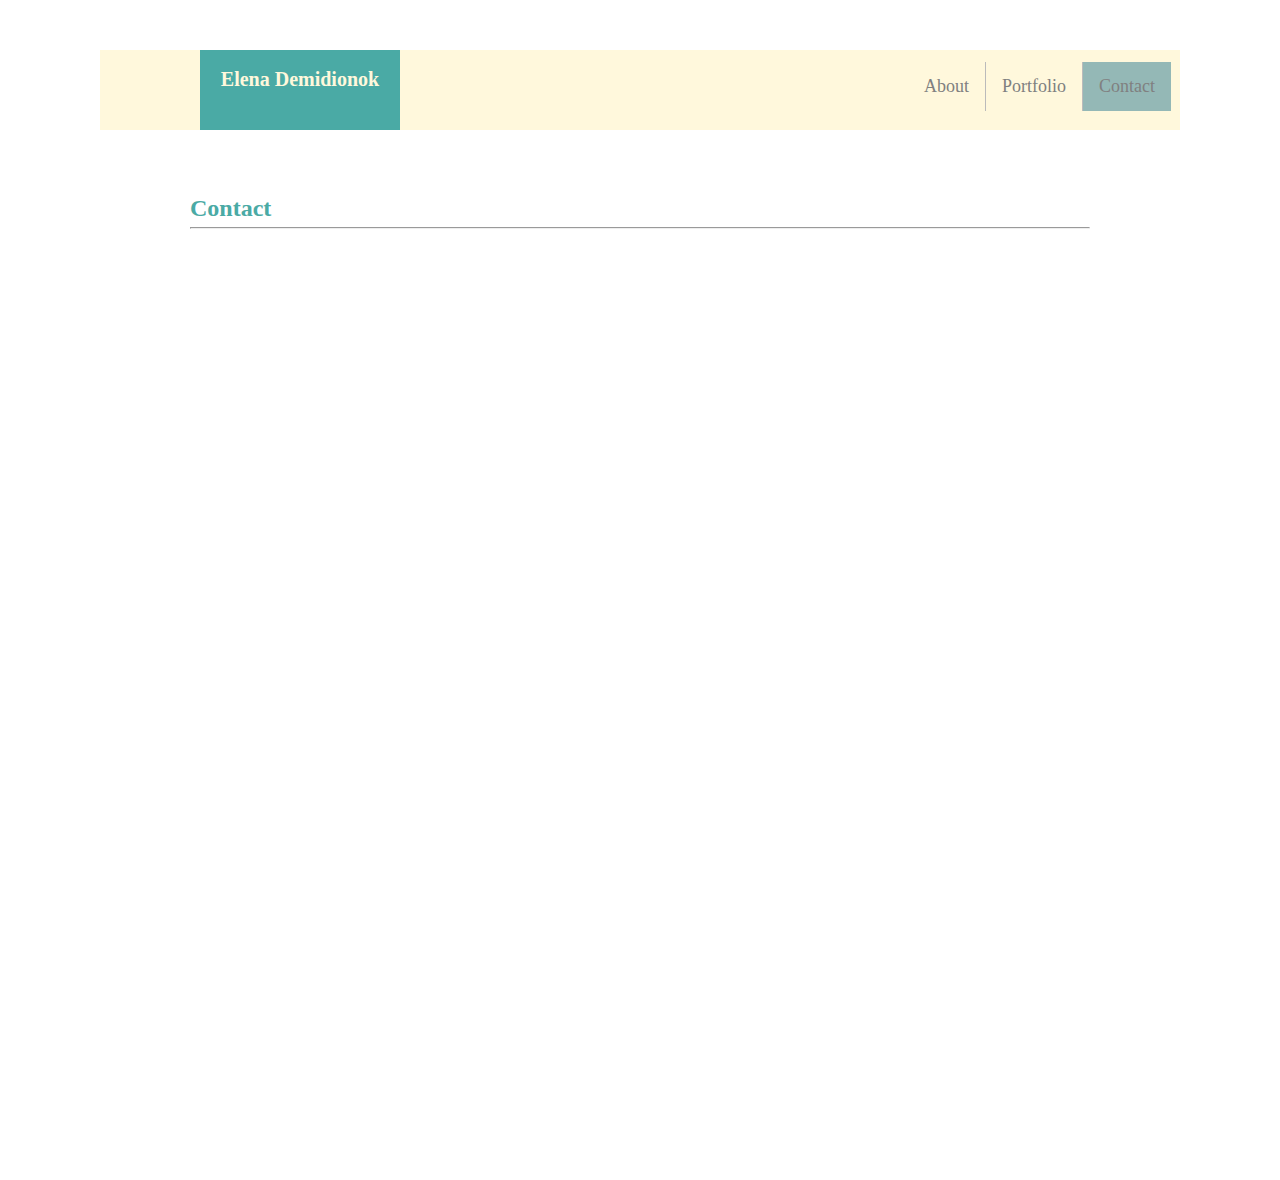
==== contact.html @ 54cc3ce8 "making html pages and css" ====
<!DOCTYPE html>
<html>
  <head>
       <title>Portfolio</title>
       <link href="assets/css/style.css" rel="stylesheet">
  </head>
   <header> 
      <div id="name">
           <h1>Elena Demidionok</h1>
      </div>   
            <ul>
                <li><a  href="contact.html" class="active" >Contact</a></li>
                <li><a href="portfolio.html" >Portfolio</a></li>
                <li style="float:right" ><a href="index.html">About</a></li>
             </ul>
  </header>
  <body>
        <div class="block">
           
           <h2 class="about">Contact</h2>
                       
           <hr>
       <div>
  </body>

</html>
---- assets/css/style.css ----
* {
    box-sizing: border-box;
}
html, body {
    height: 100%;
    margin: 0;
  }


body {
   
    background-image: url(https://wallpaper.wiki/wp-content/uploads/2017/04/wallpaper.wiki-Flock-Backgrounds-PIC-WPB004577.jpg);
    height:100%;
}

header {
    background-color: cornsilk;
    margin-top: 50px;
    margin-left: 100px;
    margin-right: 100px;
    position: relative;
}   
#name {
    position: relative;
    background-color: #4aaaa5;
    font-family: Georgia, 'Times New Roman', Times, serif;
    font-size: 10px;
    text-align: center;
    color: cornsilk;
    height: 80px;
    width: 200px;
    margin-left: 100px;
    padding: 5px;
   
}

ul {
    position: absolute;
    bottom: 10px;
    right: 0;
    list-style-type: none;
    margin: 0;
    padding: 9px;
    overflow: hidden;
    background-color: cornsilk;
  }
  
  li {
    float: right;
    border-right:1px solid #bbb;
  }

  li:first-child {
    border-right: none;
  }
  
  li a {
    display: block;
    color: grey;
    text-align: center;
    padding: 14px 16px;
    font-size: 18px;
    font-family: Georgia, 'Times New Roman', Times, serif;
    text-decoration: none;
  }
  
  li a:hover:not(.active) {
    background-color: lightgrey;
  }
  
  .active {
    background-color: #94b8b6;
  }
 
hr {
    color: darkgray;
    size:3px;
    width: 900px;
    align-self: center;

}

.about {
    position: relative;
    top: 15px;
    text-align: left;
    color: #4aaaa5;
    margin-left: 30px;
    font-family: Georgia, 'Times New Roman', Times, serif;
}

.block {
    background-color: white;
    width: 960px;
    height: 1000px;
    display: block;
    margin: auto;
    margin-top: 50px;
    margin-bottom: 100px;
    position: relative;
}



#image {
     float: left;
     width: 300px;
     height: 200px;
     margin-left: 30px;
     margin-right:20px;

}

.clearfix::after {
    content: "";
    clear: both;
    display: table;
  }

  p { 
    text-align: justify;
    font-family: Arial, Helvetica, sans-serif;
    font-size: 18px;
    color:gray;
    margin-left: 30px;
    margin-right: 30px;
    margin-bottom: 50px;
    
  }
  .footer {
    position:sticky;
    bottom: 0;
    height: 50px;
    width: 1200px;
    color: #4aaaa5;
    text-align: center;
    background-color: cornsilk;
    font-size: 10px;
    margin-left: 100px;
    margin-right: 100px;
  
 }
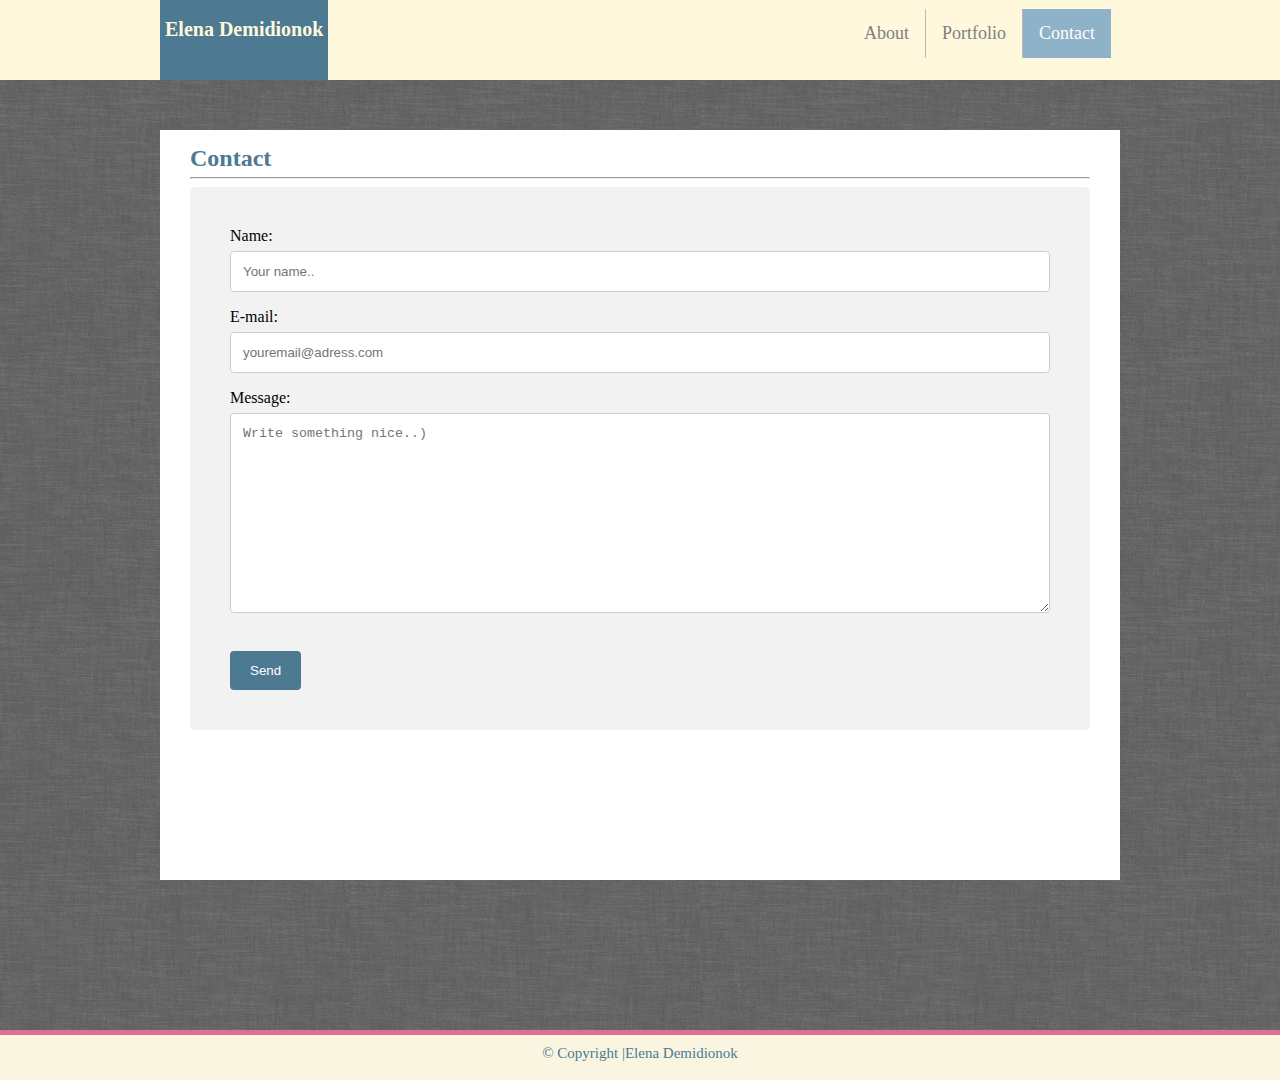
==== commit 044fea01: "adding Portfolio and Contact pages" ====
--- a/contact.html
+++ b/contact.html
@@ -2,25 +2,64 @@
 <html>
   <head>
        <title>Portfolio</title>
-       <link href="assets/css/style.css" rel="stylesheet">
+       <link href="./assets/css/style.css" rel="stylesheet">
   </head>
    <header> 
-      <div id="name">
-           <h1>Elena Demidionok</h1>
-      </div>   
+        <div class="headercontainer">
+            <div id="name">
+                <h1>Elena Demidionok</h1>
+           </div>   
             <ul>
                 <li><a  href="contact.html" class="active" >Contact</a></li>
                 <li><a href="portfolio.html" >Portfolio</a></li>
                 <li style="float:right" ><a href="index.html">About</a></li>
              </ul>
-  </header>
+        </div>
+   </header>
   <body>
-        <div class="block">
+        <!--Page wrapper-->
+         <div class="page-wrapper">
+              <div class="block">
+
+                   <h2 class="about">Contact</h2>
+                   <hr>
+
+                    <!-- container-contact-form--> 
+                   <div class="container-contact-form">
+
+                          <form action="mailto:vhelen0404@gmail.com" method="post" enctype="text/plain">
+                           Name:<br>
+                          <input type="text" name="name" placeholder="Your name.."><br>
+                          E-mail:<br>
+                          <input type="text" name="mail" placeholder="youremail@adress.com"><br>
+                          Message:<br>
+                          <textarea type="text" name="comment" placeholder="Write something nice..)" style="height:200px"></textarea>
+                              <br><br>
+                          <input type="submit" value="Send">
+                           </form>
+                   </div>  
+                   <!--// container-contact-form-->    
+              </div>
+              <!--//block-->
+
+                        
+                    
+
            
-           <h2 class="about">Contact</h2>
-                       
-           <hr>
-       <div>
+         </div>
+           <!--// page wrapper-->
+            
+
+        
+ 
+         <!-- footer-->
+         <div class="footer">
+              <div class="footer-bottom">
+                   &copy; Copyright |Elena Demidionok
+              </div>
+
+         </div>
+         <!--// footer-->
   </body>
 
 </html>--- a/assets/css/style.css
+++ b/assets/css/style.css
@@ -6,38 +6,53 @@
     margin: 0;
   }
 
+  .page-wrapper {
+    min-height: 100%;
+  }
 
 body {
    
-    background-image: url(https://wallpaper.wiki/wp-content/uploads/2017/04/wallpaper.wiki-Flock-Backgrounds-PIC-WPB004577.jpg);
+    background-image: url('../images/grey_wash.png');
     height:100%;
 }
 
 header {
     background-color: cornsilk;
-    margin-top: 50px;
-    margin-left: 100px;
-    margin-right: 100px;
-    position: relative;
+    position: relative;
+    width: 100%;
+    left: 0;
 }   
+
+.headercontainer {
+         background-color: cornsilk;
+         width: 960px;
+         height: 80px;
+         
+         margin: 0 auto;
+
+
+}
 #name {
-    position: relative;
-    background-color: #4aaaa5;
-    font-family: Georgia, 'Times New Roman', Times, serif;
-    font-size: 10px;
-    text-align: center;
-    color: cornsilk;
-    height: 80px;
-    width: 200px;
-    margin-left: 100px;
-    padding: 5px;
-   
+  position: relative;
+  float: left;
+  background-color: #4d7992;
+  font-family: Georgia, 'Times New Roman', Times, serif;
+  font-size: 10px;
+  text-align: center;
+  color: cornsilk;
+  height: 80px;
+  width: 45px
+  margin: 0 auto;
+  padding: 5px;
+  top: 0;
+ 
+ 
 }
 
 ul {
-    position: absolute;
-    bottom: 10px;
-    right: 0;
+    position: relative;
+    float: right;
+    margin: 0 auto;
     list-style-type: none;
     margin: 0;
     padding: 9px;
@@ -52,6 +67,7 @@
 
   li:first-child {
     border-right: none;
+    
   }
   
   li a {
@@ -69,7 +85,9 @@
   }
   
   .active {
-    background-color: #94b8b6;
+    background-color: #73a1c3;
+    opacity: 80%;
+    color: white;
   }
  
 hr {
@@ -84,7 +102,7 @@
     position: relative;
     top: 15px;
     text-align: left;
-    color: #4aaaa5;
+    color: #4d7992;
     margin-left: 30px;
     font-family: Georgia, 'Times New Roman', Times, serif;
 }
@@ -92,7 +110,7 @@
 .block {
     background-color: white;
     width: 960px;
-    height: 1000px;
+    height: 750px;
     display: block;
     margin: auto;
     margin-top: 50px;
@@ -119,6 +137,7 @@
 
   p { 
     text-align: justify;
+    position: relative;
     font-family: Arial, Helvetica, sans-serif;
     font-size: 18px;
     color:gray;
@@ -127,16 +146,95 @@
     margin-bottom: 50px;
     
   }
-  .footer {
-    position:sticky;
+  
+  .flex-container {
+    display: flex;
+    flex-wrap: wrap;
+    background-color: lightgrey;
+  }
+  
+  .flex-container > div {
+    background-color: #f1f1f1;
+    width: 300px;
+    margin: 10px;
+    text-align: center;
+    line-height: 75px;
+    font-size: 30px; 
+  }
+  
+
+  .container {
+    position: relative;
+  }
+  .text-block {
+    
+    position: relative;
+    width: 300px;
     bottom: 0;
-    height: 50px;
-    width: 1200px;
-    color: #4aaaa5;
-    text-align: center;
-    background-color: cornsilk;
-    font-size: 10px;
-    margin-left: 100px;
-    margin-right: 100px;
-  
- }+    background-color: black;
+    opacity: 50%;
+    
+  }
+
+  .image{
+      width: 300px;
+      height: 300px;
+
+  }
+
+/* CONTACT FORM*/
+
+.container-contact-form {
+  width: 900px;
+  margin: auto;
+  border-radius: 5px;
+  background-color:  #f2f2f2;
+  
+  padding: 40px;
+  
+}
+
+input[type=text], select, textarea {
+  width: 100%;
+  padding: 12px;
+  border: 1px solid #ccc;
+  border-radius: 4px;
+  box-sizing: border-box;
+  margin-top: 6px;
+  margin-bottom: 16px;
+  resize: vertical;
+}
+
+input[type=submit] {
+  background-color: #4d7992;
+  color: white;
+  padding: 12px 20px;
+  border: none;
+  border-radius: 4px;
+  cursor: pointer;
+}
+
+input[type=submit]:hover {
+  background-color: #7498ad;
+}
+
+
+  /* FOOTER */
+
+.footer {
+  background: rgb(250, 245, 225);
+  color:#4d7992;
+  height: 50px;
+  position: relative;
+  text-align: center;
+}
+
+.footer .footer-bottom {
+  position: absolute;
+  width: 100%;
+  border-top: 5px solid palevioletred;
+  padding: 10px;
+  font-size: 15px;
+  
+}
+  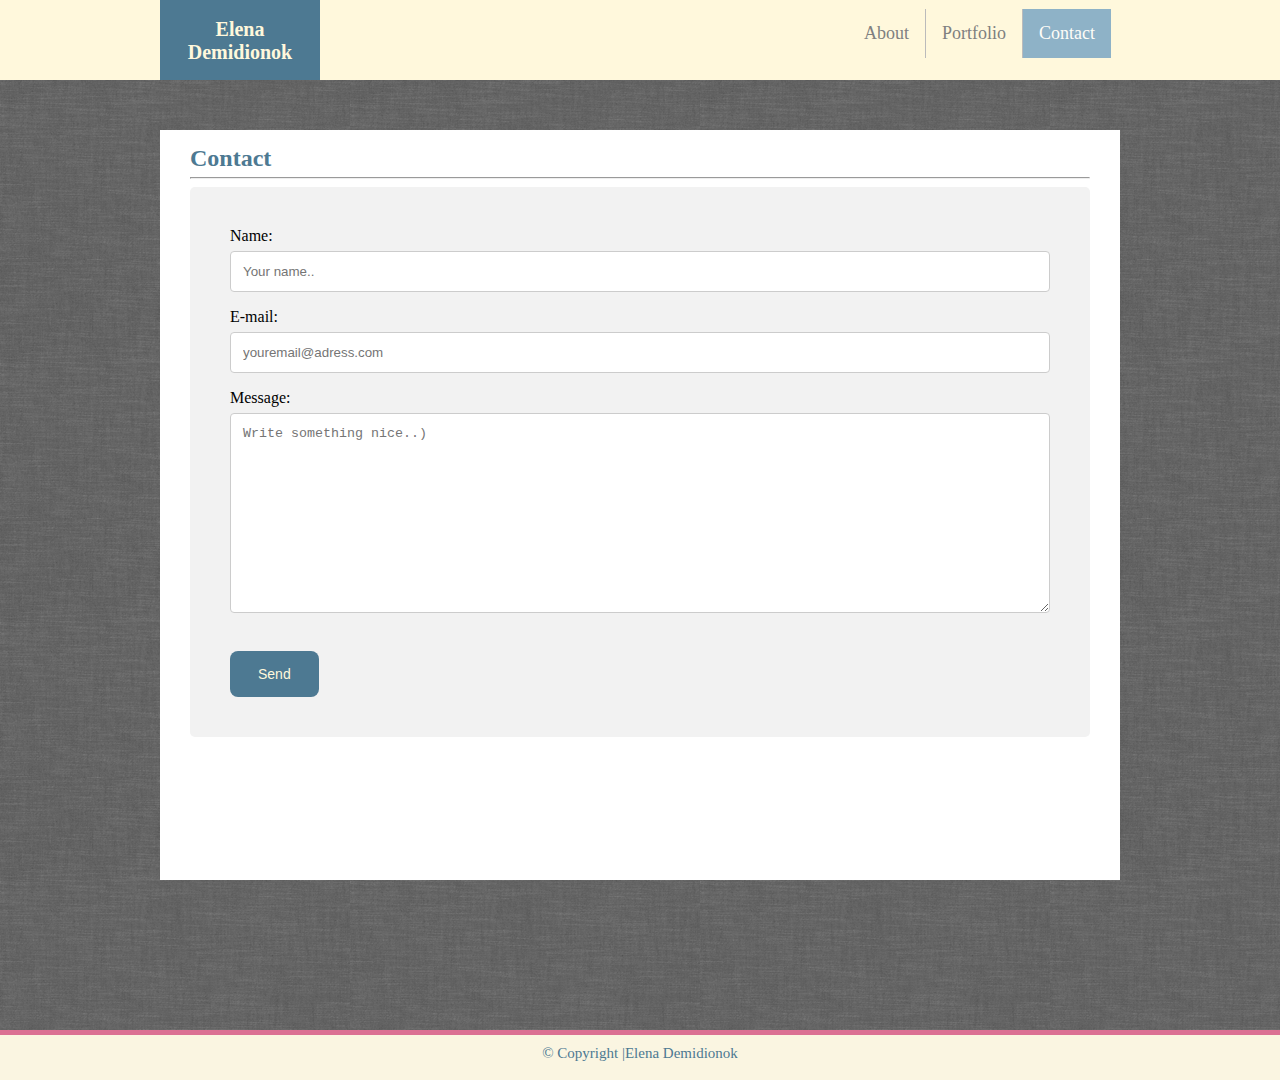
==== commit 9df85e5e: "final chages" ====
--- a/contact.html
+++ b/contact.html
@@ -1,9 +1,11 @@
 <!DOCTYPE html>
-<html>
+<html lang="en-us">
   <head>
        <title>Portfolio</title>
        <link href="./assets/css/style.css" rel="stylesheet">
   </head>
+
+ <body>
    <header> 
         <div class="headercontainer">
             <div id="name">
@@ -16,9 +18,10 @@
              </ul>
         </div>
    </header>
-  <body>
+  
         <!--Page wrapper-->
          <div class="page-wrapper">
+              <!-- Content-->
               <div class="block">
 
                    <h2 class="about">Contact</h2>
@@ -33,14 +36,14 @@
                           E-mail:<br>
                           <input type="text" name="mail" placeholder="youremail@adress.com"><br>
                           Message:<br>
-                          <textarea type="text" name="comment" placeholder="Write something nice..)" style="height:200px"></textarea>
+                          <textarea id="subject" name="subject" placeholder="Write something nice..)" style="height:200px"></textarea>
                               <br><br>
                           <input type="submit" value="Send">
                            </form>
                    </div>  
                    <!--// container-contact-form-->    
               </div>
-              <!--//block-->
+            <!--// Content-->
 
                         
                     
--- a/assets/css/style.css
+++ b/assets/css/style.css
@@ -9,6 +9,24 @@
   .page-wrapper {
     min-height: 100%;
   }
+
+  /* HEADER */
+
+  header {
+    background-color: cornsilk;
+    position: relative;
+    width: 100%;
+    left: 0;
+}   
+
+.headercontainer {
+  background-color: cornsilk;
+  width: 960px;
+  height: 80px;
+  margin: 0 auto;
+}
+
+/* BODY */
 
 body {
    
@@ -16,22 +34,7 @@
     height:100%;
 }
 
-header {
-    background-color: cornsilk;
-    position: relative;
-    width: 100%;
-    left: 0;
-}   
-
-.headercontainer {
-         background-color: cornsilk;
-         width: 960px;
-         height: 80px;
-         
-         margin: 0 auto;
-
-
-}
+
 #name {
   position: relative;
   float: left;
@@ -41,13 +44,14 @@
   text-align: center;
   color: cornsilk;
   height: 80px;
-  width: 45px
+  width: 160px;
   margin: 0 auto;
   padding: 5px;
   top: 0;
  
- 
-}
+}
+
+/* MENU */
 
 ul {
     position: relative;
@@ -122,8 +126,8 @@
 
 #image {
      float: left;
-     width: 300px;
-     height: 200px;
+     width: 250px;
+     height: 340px;
      margin-left: 30px;
      margin-right:20px;
 
@@ -147,6 +151,22 @@
     
   }
   
+  .button {
+    margin-left: 30px;
+    background-color: #4d7992;
+    border-radius: 8px;
+    border: none;
+    color: cornsilk;
+    padding: 15px 28px;
+    text-align: center;
+    text-decoration: none;
+    display: inline-block;
+    font-size: 14px;
+    cursor: pointer;
+  }
+
+  /* PORTFOLIO IMAGES BLOCK */
+
   .flex-container {
     display: flex;
     flex-wrap: wrap;
@@ -207,11 +227,14 @@
 
 input[type=submit] {
   background-color: #4d7992;
-  color: white;
+  color: cornsilk;
   padding: 12px 20px;
   border: none;
   border-radius: 4px;
   cursor: pointer;
+  font-size: 14px;
+  padding: 15px 28px;
+  border-radius: 8px;
 }
 
 input[type=submit]:hover {
